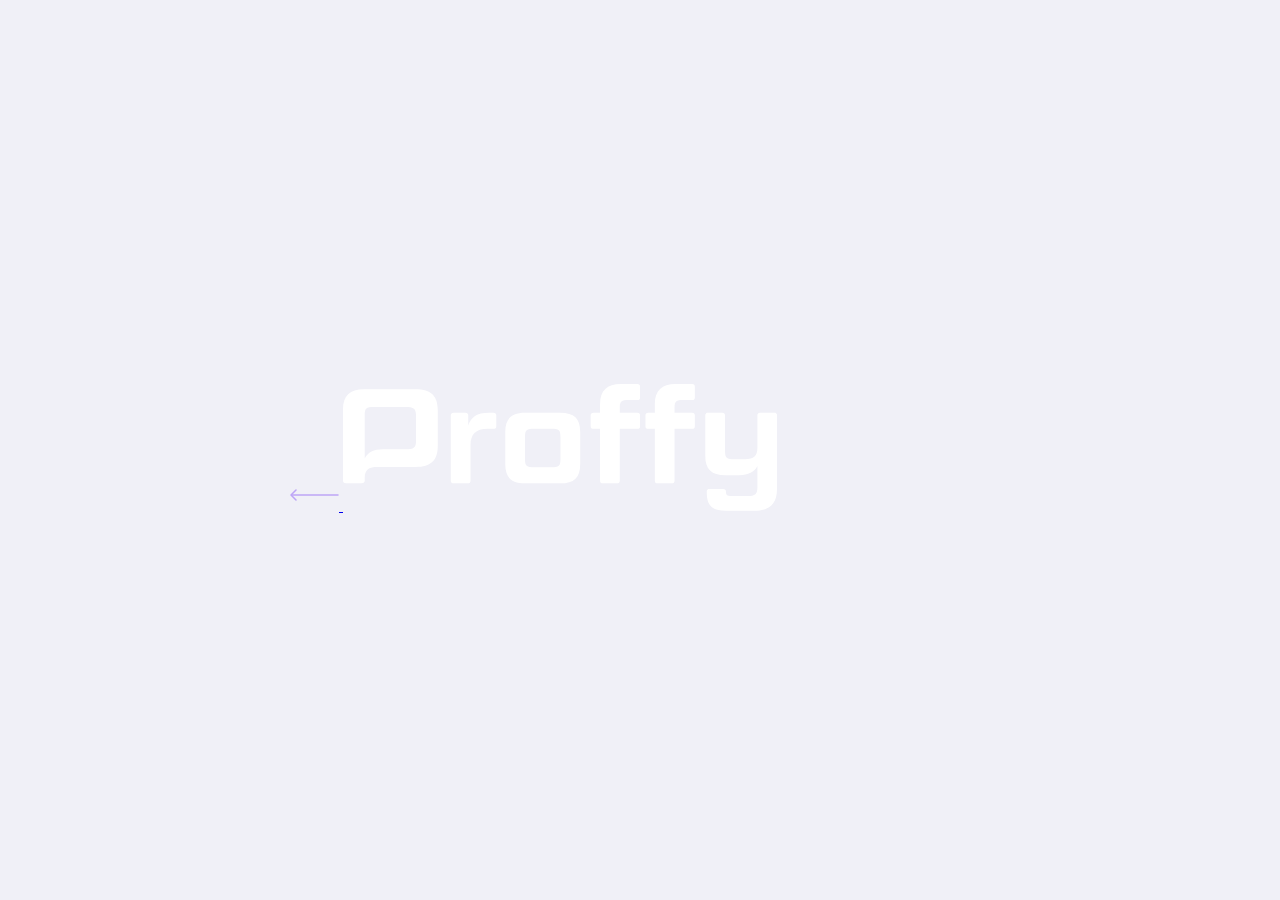
==== study.html @ 0f2f70cf "Add files via upload" ====
<!DOCTYPE html>
<html lang="pt_br">
<head>
    <meta charset="UTF-8">
    <meta name="viewport" content="width=device-width, initial-scale=1.0">
    <title>Proffy | Sua plataforma de estudos online</title>

    <link rel="stylesheet" href="/styles/main.css">
    <link rel="stylesheet" href="/styles/partials/page-study.css">
    <link href="https://fonts.googleapis.com/css2?family=Archivo:wght@400;700&amp;family=Poppins:wght@400;600&amp;display=swap" rel="stylesheet">


</head>
<body id="page-study">
<div id="container">
   <header>
       <div class="top-bar-container">
           <a href="/">
                <img src="/images/icons/back.svg" alt="Voltar">
            </a>
            <img src="/images/logo.svg" alt="Proffy">


       </div>
       <div class="header-content">

       </div>
       
   </header>
</div>
    
</body>
</html>
---- styles/main.css ----
:root {
    --color-background: #F0F0F7;
    --color-primary-lighter: #9871F5;
    --color-primary-light: #916BEA;
    --color-primary: #8257E5;
    --color-primary-dark: #774DD6;
    --color-primary-darker: #6842c2;
    --color-secondary: #04D361;
    --color-secondary-dark: #04BF58;
    --color-title-in-primary: #FFFFFF;
    --color-text-in-primary: #D4C2FF;
    --color-text-title: #32264D;
    --color-text-complement: #9C98A6;
    --color-text-base: #6A6180;
    --color-line-in-white: #E6E6F0;
    --color-input-background: #F8F8FC;
    --color-button-text: #FFFFFF;
    --color-box-base: #FFFFFF;
    --color-box-footer: #FAFAFC;
    --color-small-info: #C1BCCC;


    font-size: 60%; /* controle das medidas rem */
}

*{
    margin: 0;
    padding: 0;
    box-sizing: border-box;
}

html, body{
    height: 100vh;
}

body{
    background: var(--color-background);
    display: flex;
    align-items: center;
    justify-content: center;
}

body, input, button, textarea{
   /* font: 500 1.6rem Poppins; */
   font-weight: 500;
   font-family: Poppins;
   font-size: 1.6rem;
   color: var(--color-text-base);
}

#container{
    width: 90vw;
    max-width: 700px;
}
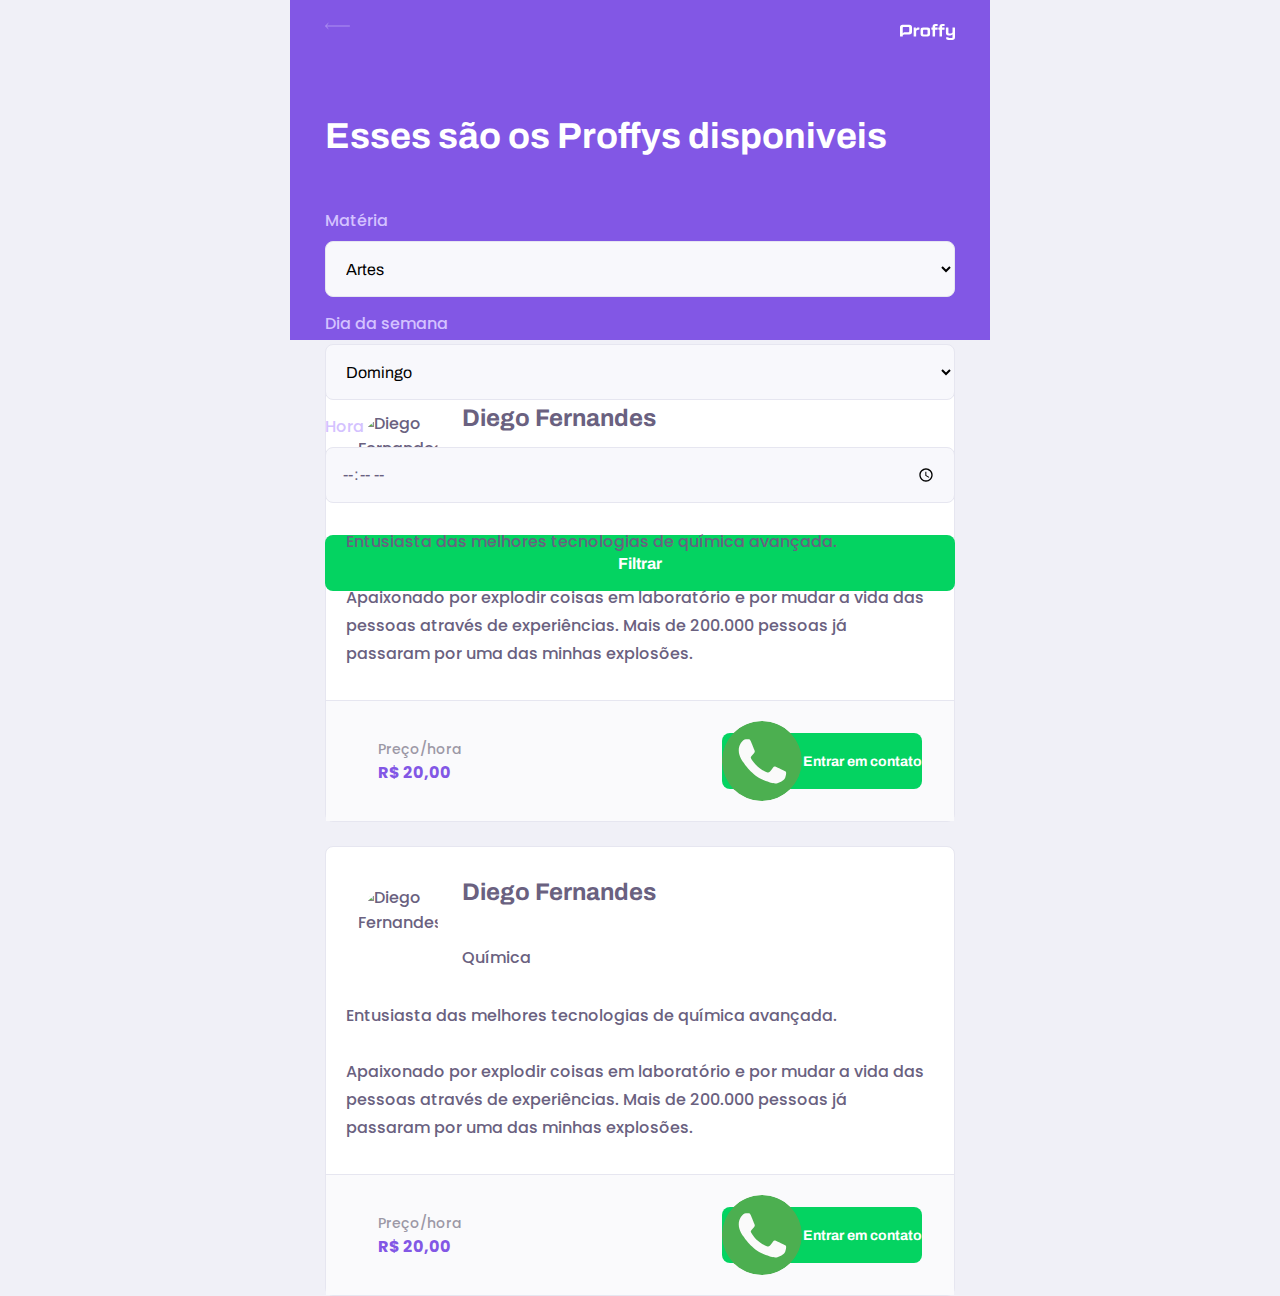
==== commit 97538b23: "Add files via upload" ====
--- a/study.html
+++ b/study.html
@@ -13,7 +13,7 @@
 </head>
 <body id="page-study">
 <div id="container">
-   <header>
+   <header class="page-header">
        <div class="top-bar-container">
            <a href="/">
                 <img src="/images/icons/back.svg" alt="Voltar">
@@ -23,10 +23,90 @@
 
        </div>
        <div class="header-content">
+            <strong>Esses são os Proffys disponiveis</strong>
+<form id="search-teachers">
+    <div class="select-block">
+        <label for="subject">Matéria</label>
+        <select name="subject" id="subject">
+            <option value="" disabled="" hidden="">Selecione uma opção</option>
+            <option value="1">Artes</option>
+            <option value="2">Biologia</option>
+            <option value="3">Ciências</option>
+            <option value="4">Educação física</option>
+            <option value="5">Física</option>
+            <option value="6">Geografia</option>
+            <option value="7">História</option>
+            <option value="8">Matemática</option>
+            <option value="9">Português</option>
+            <option value="10">Química</option>
+        </select>
+    </div>
+    <div class="select-block">
+        <label for="weekday">Dia da semana</label>
+        <select name="weekday" id="weekday">
+            <option value="" disabled="" hidden="">Selecione uma opção</option>
+            <option value="0">Domingo</option>
+            <option value="1">Segunda-feira</option>
+            <option value="2">Terça-feira</option>
+            <option value="3">Quarta-feira</option>
+            <option value="4">Quinta-feira</option>
+            <option value="5">Sexta-feira</option>
+            <option value="6">Sábado</option>
+        </select>
+    </div>
+    <div class="input-block">
+        <label for="time">Hora</label>
+        <input name="time" id="time" type="time" >
+    </div>
+    <button type="submit">Filtrar</button>
+</form>
+       </div>
 
-       </div>
-       
    </header>
+   <main>
+       <article class="teacher-item">
+        <header>
+            <img 
+                src="https://avatars2.githubusercontent.com/u/2254731?s=460&amp;u=0ba16a79456c2f250e7579cb388fa18c5c2d7d65&amp;v=4" 
+                alt="Diego Fernandes">
+            <div>
+                <strong>Diego Fernandes</strong>
+                <span>Química</span>
+            </div>
+        </header>
+    
+        <p>Entusiasta das melhores tecnologias de química avançada.<br><br>Apaixonado por explodir coisas em laboratório e por mudar a vida das pessoas através de experiências. Mais de 200.000 pessoas já passaram por uma das minhas explosões.</p>
+    
+        <footer>
+            <p>Preço/hora<strong>R$ 20,00</strong>
+            </p>
+            <button type="button">
+                <img src="/images/icons/whatsapp.svg" alt="Whatsapp">Entrar em contato
+            </button>
+        </footer>
+        </article>
+        <article class="teacher-item">
+            <header>
+                <img 
+                    src="https://avatars2.githubusercontent.com/u/2254731?s=460&amp;u=0ba16a79456c2f250e7579cb388fa18c5c2d7d65&amp;v=4" 
+                    alt="Diego Fernandes">
+                <div>
+                    <strong>Diego Fernandes</strong>
+                    <span>Química</span>
+                </div>
+            </header>
+        
+            <p>Entusiasta das melhores tecnologias de química avançada.<br><br>Apaixonado por explodir coisas em laboratório e por mudar a vida das pessoas através de experiências. Mais de 200.000 pessoas já passaram por uma das minhas explosões.</p>
+        
+            <footer>
+                <p>Preço/hora<strong>R$ 20,00</strong>
+                </p>
+                <button type="button">
+                    <img src="/images/icons/whatsapp.svg" alt="Whatsapp">Entrar em contato
+                </button>
+            </footer>
+        </article>
+   </main>
 </div>
     
 </body>
--- a/styles/main.css
+++ b/styles/main.css
@@ -23,7 +23,7 @@
     font-size: 60%; /* controle das medidas rem */
 }
 
-*{
+* {
     margin: 0;
     padding: 0;
     box-sizing: border-box;
@@ -51,4 +51,12 @@
 #container{
     width: 90vw;
     max-width: 700px;
+}
+
+
+@media(min-width: 700px){
+
+    :root{
+        font-size: 62.5%;
+    }
 }--- a/styles/partials/page-study.css
+++ b/styles/partials/page-study.css
@@ -0,0 +1,235 @@
+#page-study #container{
+    width: 100vw;
+    height: 100vh;
+}
+
+.page-header{
+    background-color: var(--color-primary);
+    display: flex;
+    flex-direction: column;
+}
+
+.page-header .top-bar-container{
+    width: 90%;
+    margin: 0 auto;
+    display: flex;
+    align-items: center;
+    justify-content: space-between;
+
+    padding: 1.6rem 0;
+}
+
+.page-header .top-bar-container a{
+    height: 3.2rem;
+    transition:  opacity 0.2s;
+
+}
+.page-header .top-bar-container a:hover{
+    
+    opacity: 0.6;
+
+}
+
+.page-header .top-bar-container img{
+    height: 1.6rem;
+
+}
+
+.page-header .header-content{
+
+    width: 90%;
+    margin: 3.2rem auto;
+
+}
+.page-header .header-content strong{
+
+   font: 700 3.6rem Archivo;
+   line-height: 8rem;
+   color: var(--color-title-in-primary);
+
+}
+
+#search-teachers{
+    margin-top: 3.2rem;
+}
+#search-teachers label{
+    color: var(--color-text-in-primary);
+}
+#search-teachers .select-block{
+    margin-bottom: 1.4rem;
+}
+#search-teachers button{
+    width: 100%;
+    height: 5.6rem;
+    background: var(--color-secondary);
+    color: var(--color-button-text);
+    border: 0;
+    border-radius: 0.8rem;
+    cursor: pointer;
+    font: 700 1.6rem Archivo;
+    display: flex;
+    align-items: center;
+    justify-content: center;
+    text-decoration: none;
+    transition: background 0.2s;
+    margin-top: 3.2rem;
+
+}
+#search-teachers button:hover{
+    background-color: var(--color-secondary-dark);
+}
+.select-block label
+.input-block label{
+    font-size: 1.4rem;
+    color: var(--color-text-complement);
+}
+.input-block input, select{
+    width: 100%;
+    height: 5.6rem;
+    margin-top: 0.8rem;
+    border-radius: 0.8rem;
+    background: var(--color-input-background);
+    border: 1px solid var(--color-line-in-white);
+    outline: 0;
+    padding: 0 1.6rem;
+    font: 1.6rem Archivo;
+}
+
+.input-block{
+    position: relative;
+}
+
+.input-block:focus-within::after{
+    content: "";
+
+    width: calc(100% - 3.2rem);
+    height: 2px;
+    background: var(--color-primary-light);
+
+    position: absolute;
+    left: 1.6rem;
+    bottom: 0px;
+
+}
+
+#page-study main{
+    margin: 3.2rem auto;
+    width: 90%;
+
+}
+
+.teacher-item{
+    background-color: var(--color-box-base);
+    border: 1px solid var(--color-line-in-white);
+    border-radius: 0.8rem;
+    margin-top: 2.4rem;
+
+}
+
+.teacher-item header{
+    padding: 3.2rem 2rem;
+    display: flex;
+    align-items: center;
+
+}
+
+.teacher-item img{
+    width: 8rem;
+    height: 8rem;
+    border-radius: 50%;
+
+}
+
+.teacher-item header div{
+    margin-left: 2.4rem;
+
+}
+.teacher-item header div strong{
+    font: 700 2.4rem Archivo;
+    display: block;
+}
+.teacher-item header div span{
+    font-size: 1.6rem;
+    display: block;
+    margin-top: 4rem;
+
+}
+.teacher-item p{
+    padding: 0 2rem;
+    font-size: 1.6rem;
+    line-height: 2.8rem;
+
+}
+.teacher-item footer{
+    padding: 3.2rem 2rem;
+    background-color: var(--color-box-footer);
+    border-top: 1px solid var(--color-line-in-white);
+    margin-top: 3.2rem;
+
+    display: flex;
+    align-items:center;
+    justify-content: space-between;
+}
+.teacher-item footer p{
+    font-size: 1.4rem;
+    line-height: 2.4rem;
+    color: var(--color-text-complement);
+
+}
+
+.teacher-item footer p strong{
+    font-size: 1.6rem;
+    color: var(--color-primary);
+    display: block;
+
+}
+
+.teacher-item footer button{
+    width: 20rem;
+    height: 5.6rem;
+    background: var(--color-secondary);
+    color: var(--color-button-text);
+    border:0;
+    border-radius: 0.8rem;
+    cursor: pointer;
+    font: 700 1.4rem Archivo;
+
+    display: flex;
+    align-items: center;
+    justify-content: space-evenly;
+
+    text-decoration: none;
+
+    transition: background 0.2s;
+    margin-left: 1.6rem;
+}
+.teacher-item footer button:hover{
+    background: var(--color-secondary-dark);
+}
+
+@media(min-width: 700px){
+
+    #page-study container{
+        max-width:100vw;
+    }
+
+    .page-header{
+        height: 340px;
+    }
+    .page-header .top-bar-container{
+        max-width: 1100px;
+    }
+    .page-header .header-content{
+        max-width:740px;
+        flex: 1 1;
+        padding-bottom:48px;
+        display: flex;
+        flex-direction: column;
+        
+    }
+
+    .teacher-item header,
+    .teacher-item footer{
+        padding: 32px;
+    }
+}